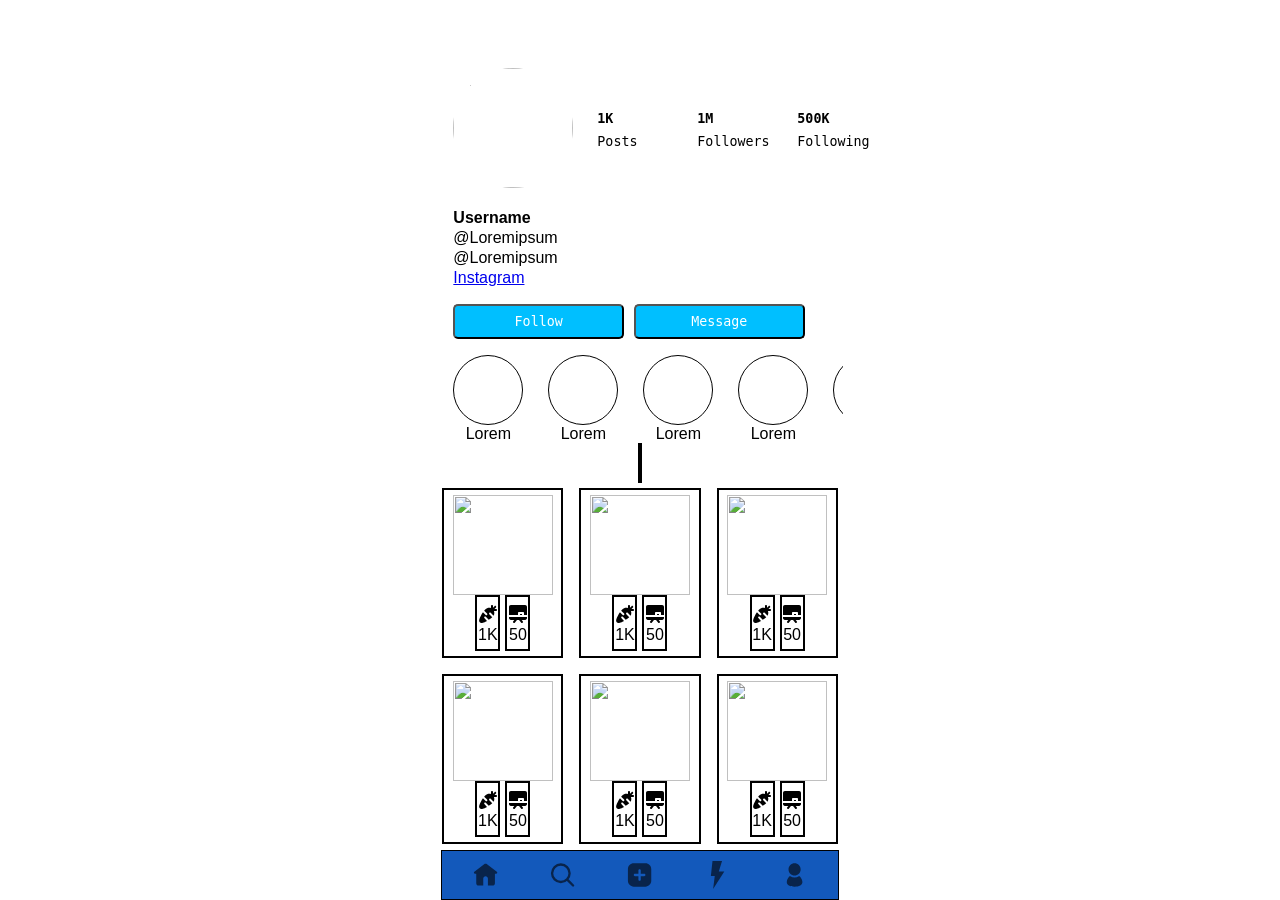
==== index.html @ ef453613 "first commit o'zgarishlar kiritildi" ====
<!DOCTYPE html>
<html>
<head>
	<meta charset="utf-8">
	<link rel="icon" type="image/svg+xml" href="./public/favicon.svg" />
	<meta name="viewport" content="width=device-width, initial-scale=1">
	<title>Minigram</title>
	<link rel="stylesheet" type="text/css" href="./css/main.css">
	<link rel="stylesheet" href="./css/userinfo.css">
</head>
<body>

	<div id="app">
		
		<div class="profileHeader">

			<div class="cover">
				<div class="img">
					<img src="./public/images/cover.jpg">
				</div>
				<button class="change">
					<svg xmlns="http://www.w3.org/2000/svg" viewBox="0 0 24 24">
						<path fill-rule="evenodd" d="M7.5 4.586A2 2 0 0 1 8.914 4h6.172a2 2 0 0 1 1.414.586L17.914 6H19a2 2 0 0 1 2 2v10a2 2 0 0 1-2 2H5a2 2 0 0 1-2-2V8a2 2 0 0 1 2-2h1.086L7.5 4.586ZM10 12a2 2 0 1 1 4 0 2 2 0 0 1-4 0Zm2-4a4 4 0 1 0 0 8 4 4 0 0 0 0-8Z" clip-rule="evenodd"/>
					</svg>
				</button>
			</div>

			<div class="stats">
				<button>
					<span class="count">1K</span>
					<span>Posts</span>
				</button>
				<button>
					<span class="count">1M</span>
					<span>Followers</span>
				</button>
				<button>
					<span class="count">500K</span>
					<span>Following</span>
				</button>
			</div>

		</div>

		<div class="user-info">
			<h4>Username</h4>
			<p>@Loremipsum</p>
			<p>@Loremipsum</p>
			<a href="#">Instagram</a>
		</div>
		<div class="prof-buttons">
			<button class="prof-button">Follow</button>
			<button class="prof-button">Message</button>
		</div>
		<div class="friends">
			<div class="friend-box">
				<div class="fri-img">

				</div>
				<p>Lorem</p>
			</div>
			<div class="friend-box">
				<div class="fri-img">

				</div>
				<p>Lorem</p>
			</div>
			<div class="friend-box">
				<div class="fri-img">

				</div>
				<p>Lorem</p>
			</div>
			<div class="friend-box">
				<div class="fri-img">

				</div>
				<p>Lorem</p>
			</div>
			<div class="friend-box">
				<div class="fri-img">

				</div>
				<p>Lorem</p>
			</div>
			<div class="friend-box">
				<div class="fri-img">

				</div>
				<p>Lorem</p>
			</div>
		</div>

		<div class="main-panel">
			
		</div>


		<div class="posts">
			<ul class="post-items">
				<li>
					<img src="./public/images/cover.jpg">
					<ul>
						<li>
							<svg class="w-6 h-6 text-gray-800 dark:text-white" aria-hidden="true" xmlns="http://www.w3.org/2000/svg" width="24" height="24" fill="none" viewBox="0 0 24 24">
								<path fill="currentColor" d="M16.0001 3c.5522 0 1 .44772 1 1v1.64215l1.5644-1.51254c.397-.38389 1.0301-.37322 1.414.02383.3839.39705.3732 1.03013-.0239 1.41401L18.473 6.99998l1.5271.00001c.5522 0 1 .44772.9999 1 0 .55229-.4477 1-1 1l-2.1048-.00001c.263.59002.4154 1.22712.4292 1.89222.0195.9368-.2372 1.8739-.7777 2.7561l-2.8459-2.7774c-.3952-.3857-1.0284-.378-1.4141.0173-.3857.3952-.378 1.0283.0172 1.4141l2.9486 2.8774c-.8296.7625-2.1057 1.7284-3.5125 2.6476-.0039-.0043-.0079-.0086-.0119-.0129l-2.88472-3.0631c-.37864-.402-1.01152-.421-1.41358-.0424-.40206.3787-.42104 1.0115-.0424 1.4136l2.6129 2.7745c-.189.1089-.3781.2152-.5666.3186-1.21703.6674-2.4674 1.2427-3.553 1.5412-.54097.1487-1.09271.2436-1.60567.2207-.51242-.0228-1.08874-.1699-1.53164-.6128-.44291-.4429-.58999-1.0192-.61281-1.5316-.02284-.513.07199-1.0647.22074-1.6057.29851-1.0856.87376-2.336 1.54118-3.553.62156-1.1334 1.35187-2.2891 2.07312-3.3185l2.71447 2.617c.39761.3834 1.03061.3718 1.41401-.0258.3833-.3976.3717-1.0306-.0259-1.414L8.17235 8.74115c.3837-.47727.7425-.88572 1.05449-1.19772 1.22356-1.22358 2.57606-1.84689 3.94556-1.84108.6464.00273 1.2596.1455 1.8277.39684V4c0-.55228.4477-1 1-1Z"/>
							</svg>
							<span>1K</span>
						</li>
						<li>
							<svg class="w-6 h-6 text-gray-800 dark:text-white" aria-hidden="true" xmlns="http://www.w3.org/2000/svg" width="24" height="24" fill="currentColor" viewBox="0 0 24 24">
								<path d="M3 4.92857C3 3.90506 3.80497 3 4.88889 3H19.1111C20.195 3 21 3.90506 21 4.92857V13h-3v-2c0-.5523-.4477-1-1-1h-4c-.5523 0-1 .4477-1 1v2H3V4.92857ZM3 15v1.0714C3 17.0949 3.80497 18 4.88889 18h3.47608L7.2318 19.3598c-.35356.4243-.29624 1.0548.12804 1.4084.42428.3536 1.05484.2962 1.40841-.128L10.9684 18h2.0632l2.2002 2.6402c.3535.4242.9841.4816 1.4084.128.4242-.3536.4816-.9841.128-1.4084L15.635 18h3.4761C20.195 18 21 17.0949 21 16.0714V15H3Z"/>
								<path d="M16 12v1h-2v-1h2Z"/>
							</svg>
							<span>50</span>
						</li>
					</ul>
				</li>
				<li>
					<img src="./public/images/cover.jpg">
					<ul>
						<li>
							<svg class="w-6 h-6 text-gray-800 dark:text-white" aria-hidden="true" xmlns="http://www.w3.org/2000/svg" width="24" height="24" fill="none" viewBox="0 0 24 24">
								<path fill="currentColor" d="M16.0001 3c.5522 0 1 .44772 1 1v1.64215l1.5644-1.51254c.397-.38389 1.0301-.37322 1.414.02383.3839.39705.3732 1.03013-.0239 1.41401L18.473 6.99998l1.5271.00001c.5522 0 1 .44772.9999 1 0 .55229-.4477 1-1 1l-2.1048-.00001c.263.59002.4154 1.22712.4292 1.89222.0195.9368-.2372 1.8739-.7777 2.7561l-2.8459-2.7774c-.3952-.3857-1.0284-.378-1.4141.0173-.3857.3952-.378 1.0283.0172 1.4141l2.9486 2.8774c-.8296.7625-2.1057 1.7284-3.5125 2.6476-.0039-.0043-.0079-.0086-.0119-.0129l-2.88472-3.0631c-.37864-.402-1.01152-.421-1.41358-.0424-.40206.3787-.42104 1.0115-.0424 1.4136l2.6129 2.7745c-.189.1089-.3781.2152-.5666.3186-1.21703.6674-2.4674 1.2427-3.553 1.5412-.54097.1487-1.09271.2436-1.60567.2207-.51242-.0228-1.08874-.1699-1.53164-.6128-.44291-.4429-.58999-1.0192-.61281-1.5316-.02284-.513.07199-1.0647.22074-1.6057.29851-1.0856.87376-2.336 1.54118-3.553.62156-1.1334 1.35187-2.2891 2.07312-3.3185l2.71447 2.617c.39761.3834 1.03061.3718 1.41401-.0258.3833-.3976.3717-1.0306-.0259-1.414L8.17235 8.74115c.3837-.47727.7425-.88572 1.05449-1.19772 1.22356-1.22358 2.57606-1.84689 3.94556-1.84108.6464.00273 1.2596.1455 1.8277.39684V4c0-.55228.4477-1 1-1Z"/>
							</svg>
							<span>1K</span>
						</li>
						<li>
							<svg class="w-6 h-6 text-gray-800 dark:text-white" aria-hidden="true" xmlns="http://www.w3.org/2000/svg" width="24" height="24" fill="currentColor" viewBox="0 0 24 24">
								<path d="M3 4.92857C3 3.90506 3.80497 3 4.88889 3H19.1111C20.195 3 21 3.90506 21 4.92857V13h-3v-2c0-.5523-.4477-1-1-1h-4c-.5523 0-1 .4477-1 1v2H3V4.92857ZM3 15v1.0714C3 17.0949 3.80497 18 4.88889 18h3.47608L7.2318 19.3598c-.35356.4243-.29624 1.0548.12804 1.4084.42428.3536 1.05484.2962 1.40841-.128L10.9684 18h2.0632l2.2002 2.6402c.3535.4242.9841.4816 1.4084.128.4242-.3536.4816-.9841.128-1.4084L15.635 18h3.4761C20.195 18 21 17.0949 21 16.0714V15H3Z"/>
								<path d="M16 12v1h-2v-1h2Z"/>
							</svg>
							<span>50</span>
						</li>
					</ul>
				</li>
				<li>
					<img src="./public/images/cover.jpg">
					<ul>
						<li>
							<svg class="w-6 h-6 text-gray-800 dark:text-white" aria-hidden="true" xmlns="http://www.w3.org/2000/svg" width="24" height="24" fill="none" viewBox="0 0 24 24">
								<path fill="currentColor" d="M16.0001 3c.5522 0 1 .44772 1 1v1.64215l1.5644-1.51254c.397-.38389 1.0301-.37322 1.414.02383.3839.39705.3732 1.03013-.0239 1.41401L18.473 6.99998l1.5271.00001c.5522 0 1 .44772.9999 1 0 .55229-.4477 1-1 1l-2.1048-.00001c.263.59002.4154 1.22712.4292 1.89222.0195.9368-.2372 1.8739-.7777 2.7561l-2.8459-2.7774c-.3952-.3857-1.0284-.378-1.4141.0173-.3857.3952-.378 1.0283.0172 1.4141l2.9486 2.8774c-.8296.7625-2.1057 1.7284-3.5125 2.6476-.0039-.0043-.0079-.0086-.0119-.0129l-2.88472-3.0631c-.37864-.402-1.01152-.421-1.41358-.0424-.40206.3787-.42104 1.0115-.0424 1.4136l2.6129 2.7745c-.189.1089-.3781.2152-.5666.3186-1.21703.6674-2.4674 1.2427-3.553 1.5412-.54097.1487-1.09271.2436-1.60567.2207-.51242-.0228-1.08874-.1699-1.53164-.6128-.44291-.4429-.58999-1.0192-.61281-1.5316-.02284-.513.07199-1.0647.22074-1.6057.29851-1.0856.87376-2.336 1.54118-3.553.62156-1.1334 1.35187-2.2891 2.07312-3.3185l2.71447 2.617c.39761.3834 1.03061.3718 1.41401-.0258.3833-.3976.3717-1.0306-.0259-1.414L8.17235 8.74115c.3837-.47727.7425-.88572 1.05449-1.19772 1.22356-1.22358 2.57606-1.84689 3.94556-1.84108.6464.00273 1.2596.1455 1.8277.39684V4c0-.55228.4477-1 1-1Z"/>
							</svg>
							<span>1K</span>
						</li>
						<li>
							<svg class="w-6 h-6 text-gray-800 dark:text-white" aria-hidden="true" xmlns="http://www.w3.org/2000/svg" width="24" height="24" fill="currentColor" viewBox="0 0 24 24">
								<path d="M3 4.92857C3 3.90506 3.80497 3 4.88889 3H19.1111C20.195 3 21 3.90506 21 4.92857V13h-3v-2c0-.5523-.4477-1-1-1h-4c-.5523 0-1 .4477-1 1v2H3V4.92857ZM3 15v1.0714C3 17.0949 3.80497 18 4.88889 18h3.47608L7.2318 19.3598c-.35356.4243-.29624 1.0548.12804 1.4084.42428.3536 1.05484.2962 1.40841-.128L10.9684 18h2.0632l2.2002 2.6402c.3535.4242.9841.4816 1.4084.128.4242-.3536.4816-.9841.128-1.4084L15.635 18h3.4761C20.195 18 21 17.0949 21 16.0714V15H3Z"/>
								<path d="M16 12v1h-2v-1h2Z"/>
							</svg>
							<span>50</span>
						</li>
					</ul>
				</li>
				<li>
					<img src="./public/images/cover.jpg">
					<ul>
						<li>
							<svg class="w-6 h-6 text-gray-800 dark:text-white" aria-hidden="true" xmlns="http://www.w3.org/2000/svg" width="24" height="24" fill="none" viewBox="0 0 24 24">
								<path fill="currentColor" d="M16.0001 3c.5522 0 1 .44772 1 1v1.64215l1.5644-1.51254c.397-.38389 1.0301-.37322 1.414.02383.3839.39705.3732 1.03013-.0239 1.41401L18.473 6.99998l1.5271.00001c.5522 0 1 .44772.9999 1 0 .55229-.4477 1-1 1l-2.1048-.00001c.263.59002.4154 1.22712.4292 1.89222.0195.9368-.2372 1.8739-.7777 2.7561l-2.8459-2.7774c-.3952-.3857-1.0284-.378-1.4141.0173-.3857.3952-.378 1.0283.0172 1.4141l2.9486 2.8774c-.8296.7625-2.1057 1.7284-3.5125 2.6476-.0039-.0043-.0079-.0086-.0119-.0129l-2.88472-3.0631c-.37864-.402-1.01152-.421-1.41358-.0424-.40206.3787-.42104 1.0115-.0424 1.4136l2.6129 2.7745c-.189.1089-.3781.2152-.5666.3186-1.21703.6674-2.4674 1.2427-3.553 1.5412-.54097.1487-1.09271.2436-1.60567.2207-.51242-.0228-1.08874-.1699-1.53164-.6128-.44291-.4429-.58999-1.0192-.61281-1.5316-.02284-.513.07199-1.0647.22074-1.6057.29851-1.0856.87376-2.336 1.54118-3.553.62156-1.1334 1.35187-2.2891 2.07312-3.3185l2.71447 2.617c.39761.3834 1.03061.3718 1.41401-.0258.3833-.3976.3717-1.0306-.0259-1.414L8.17235 8.74115c.3837-.47727.7425-.88572 1.05449-1.19772 1.22356-1.22358 2.57606-1.84689 3.94556-1.84108.6464.00273 1.2596.1455 1.8277.39684V4c0-.55228.4477-1 1-1Z"/>
							</svg>
							<span>1K</span>
						</li>
						<li>
							<svg class="w-6 h-6 text-gray-800 dark:text-white" aria-hidden="true" xmlns="http://www.w3.org/2000/svg" width="24" height="24" fill="currentColor" viewBox="0 0 24 24">
								<path d="M3 4.92857C3 3.90506 3.80497 3 4.88889 3H19.1111C20.195 3 21 3.90506 21 4.92857V13h-3v-2c0-.5523-.4477-1-1-1h-4c-.5523 0-1 .4477-1 1v2H3V4.92857ZM3 15v1.0714C3 17.0949 3.80497 18 4.88889 18h3.47608L7.2318 19.3598c-.35356.4243-.29624 1.0548.12804 1.4084.42428.3536 1.05484.2962 1.40841-.128L10.9684 18h2.0632l2.2002 2.6402c.3535.4242.9841.4816 1.4084.128.4242-.3536.4816-.9841.128-1.4084L15.635 18h3.4761C20.195 18 21 17.0949 21 16.0714V15H3Z"/>
								<path d="M16 12v1h-2v-1h2Z"/>
							</svg>
							<span>50</span>
						</li>
					</ul>
				</li>
				<li>
					<img src="./public/images/cover.jpg">
					<ul>
						<li>
							<svg class="w-6 h-6 text-gray-800 dark:text-white" aria-hidden="true" xmlns="http://www.w3.org/2000/svg" width="24" height="24" fill="none" viewBox="0 0 24 24">
								<path fill="currentColor" d="M16.0001 3c.5522 0 1 .44772 1 1v1.64215l1.5644-1.51254c.397-.38389 1.0301-.37322 1.414.02383.3839.39705.3732 1.03013-.0239 1.41401L18.473 6.99998l1.5271.00001c.5522 0 1 .44772.9999 1 0 .55229-.4477 1-1 1l-2.1048-.00001c.263.59002.4154 1.22712.4292 1.89222.0195.9368-.2372 1.8739-.7777 2.7561l-2.8459-2.7774c-.3952-.3857-1.0284-.378-1.4141.0173-.3857.3952-.378 1.0283.0172 1.4141l2.9486 2.8774c-.8296.7625-2.1057 1.7284-3.5125 2.6476-.0039-.0043-.0079-.0086-.0119-.0129l-2.88472-3.0631c-.37864-.402-1.01152-.421-1.41358-.0424-.40206.3787-.42104 1.0115-.0424 1.4136l2.6129 2.7745c-.189.1089-.3781.2152-.5666.3186-1.21703.6674-2.4674 1.2427-3.553 1.5412-.54097.1487-1.09271.2436-1.60567.2207-.51242-.0228-1.08874-.1699-1.53164-.6128-.44291-.4429-.58999-1.0192-.61281-1.5316-.02284-.513.07199-1.0647.22074-1.6057.29851-1.0856.87376-2.336 1.54118-3.553.62156-1.1334 1.35187-2.2891 2.07312-3.3185l2.71447 2.617c.39761.3834 1.03061.3718 1.41401-.0258.3833-.3976.3717-1.0306-.0259-1.414L8.17235 8.74115c.3837-.47727.7425-.88572 1.05449-1.19772 1.22356-1.22358 2.57606-1.84689 3.94556-1.84108.6464.00273 1.2596.1455 1.8277.39684V4c0-.55228.4477-1 1-1Z"/>
							</svg>
							<span>1K</span>
						</li>
						<li>
							<svg class="w-6 h-6 text-gray-800 dark:text-white" aria-hidden="true" xmlns="http://www.w3.org/2000/svg" width="24" height="24" fill="currentColor" viewBox="0 0 24 24">
								<path d="M3 4.92857C3 3.90506 3.80497 3 4.88889 3H19.1111C20.195 3 21 3.90506 21 4.92857V13h-3v-2c0-.5523-.4477-1-1-1h-4c-.5523 0-1 .4477-1 1v2H3V4.92857ZM3 15v1.0714C3 17.0949 3.80497 18 4.88889 18h3.47608L7.2318 19.3598c-.35356.4243-.29624 1.0548.12804 1.4084.42428.3536 1.05484.2962 1.40841-.128L10.9684 18h2.0632l2.2002 2.6402c.3535.4242.9841.4816 1.4084.128.4242-.3536.4816-.9841.128-1.4084L15.635 18h3.4761C20.195 18 21 17.0949 21 16.0714V15H3Z"/>
								<path d="M16 12v1h-2v-1h2Z"/>
							</svg>
							<span>50</span>
						</li>
					</ul>
				</li>
				<li>
					<img src="./public/images/cover.jpg">
					<ul>
						<li>
							<svg class="w-6 h-6 text-gray-800 dark:text-white" aria-hidden="true" xmlns="http://www.w3.org/2000/svg" width="24" height="24" fill="none" viewBox="0 0 24 24">
								<path fill="currentColor" d="M16.0001 3c.5522 0 1 .44772 1 1v1.64215l1.5644-1.51254c.397-.38389 1.0301-.37322 1.414.02383.3839.39705.3732 1.03013-.0239 1.41401L18.473 6.99998l1.5271.00001c.5522 0 1 .44772.9999 1 0 .55229-.4477 1-1 1l-2.1048-.00001c.263.59002.4154 1.22712.4292 1.89222.0195.9368-.2372 1.8739-.7777 2.7561l-2.8459-2.7774c-.3952-.3857-1.0284-.378-1.4141.0173-.3857.3952-.378 1.0283.0172 1.4141l2.9486 2.8774c-.8296.7625-2.1057 1.7284-3.5125 2.6476-.0039-.0043-.0079-.0086-.0119-.0129l-2.88472-3.0631c-.37864-.402-1.01152-.421-1.41358-.0424-.40206.3787-.42104 1.0115-.0424 1.4136l2.6129 2.7745c-.189.1089-.3781.2152-.5666.3186-1.21703.6674-2.4674 1.2427-3.553 1.5412-.54097.1487-1.09271.2436-1.60567.2207-.51242-.0228-1.08874-.1699-1.53164-.6128-.44291-.4429-.58999-1.0192-.61281-1.5316-.02284-.513.07199-1.0647.22074-1.6057.29851-1.0856.87376-2.336 1.54118-3.553.62156-1.1334 1.35187-2.2891 2.07312-3.3185l2.71447 2.617c.39761.3834 1.03061.3718 1.41401-.0258.3833-.3976.3717-1.0306-.0259-1.414L8.17235 8.74115c.3837-.47727.7425-.88572 1.05449-1.19772 1.22356-1.22358 2.57606-1.84689 3.94556-1.84108.6464.00273 1.2596.1455 1.8277.39684V4c0-.55228.4477-1 1-1Z"/>
							</svg>
							<span>1K</span>
						</li>
						<li>
							<svg class="w-6 h-6 text-gray-800 dark:text-white" aria-hidden="true" xmlns="http://www.w3.org/2000/svg" width="24" height="24" fill="currentColor" viewBox="0 0 24 24">
								<path d="M3 4.92857C3 3.90506 3.80497 3 4.88889 3H19.1111C20.195 3 21 3.90506 21 4.92857V13h-3v-2c0-.5523-.4477-1-1-1h-4c-.5523 0-1 .4477-1 1v2H3V4.92857ZM3 15v1.0714C3 17.0949 3.80497 18 4.88889 18h3.47608L7.2318 19.3598c-.35356.4243-.29624 1.0548.12804 1.4084.42428.3536 1.05484.2962 1.40841-.128L10.9684 18h2.0632l2.2002 2.6402c.3535.4242.9841.4816 1.4084.128.4242-.3536.4816-.9841.128-1.4084L15.635 18h3.4761C20.195 18 21 17.0949 21 16.0714V15H3Z"/>
								<path d="M16 12v1h-2v-1h2Z"/>
							</svg>
							<span>50</span>
						</li>
					</ul>
				</li>
		</div>

		<ul class="footer">
			<li><svg viewBox="0 0 24 24" version="1.1" xmlns="http://www.w3.org/2000/svg" xmlns:xlink="http://www.w3.org/1999/xlink" fill="#000000"><g id="SVGRepo_bgCarrier" stroke-width="0"></g><g id="SVGRepo_tracerCarrier" stroke-linecap="round" stroke-linejoin="round"></g><g id="SVGRepo_iconCarrier"> <title>home_3_fill</title> <g id="页面-1" stroke="none" stroke-width="1" fill="none" fill-rule="evenodd"> <g id="Building" transform="translate(-96.000000, -48.000000)" fill-rule="nonzero"> <g id="home_3_fill" transform="translate(96.000000, 48.000000)"> <path d="M24,0 L24,24 L0,24 L0,0 L24,0 Z M12.5934901,23.257841 L12.5819402,23.2595131 L12.5108777,23.2950439 L12.4918791,23.2987469 L12.4918791,23.2987469 L12.4767152,23.2950439 L12.4056548,23.2595131 C12.3958229,23.2563662 12.3870493,23.2590235 12.3821421,23.2649074 L12.3780323,23.275831 L12.360941,23.7031097 L12.3658947,23.7234994 L12.3769048,23.7357139 L12.4804777,23.8096931 L12.4953491,23.8136134 L12.4953491,23.8136134 L12.5071152,23.8096931 L12.6106902,23.7357139 L12.6232938,23.7196733 L12.6232938,23.7196733 L12.6266527,23.7031097 L12.609561,23.275831 C12.6075724,23.2657013 12.6010112,23.2592993 12.5934901,23.257841 L12.5934901,23.257841 Z M12.8583906,23.1452862 L12.8445485,23.1473072 L12.6598443,23.2396597 L12.6498822,23.2499052 L12.6498822,23.2499052 L12.6471943,23.2611114 L12.6650943,23.6906389 L12.6699349,23.7034178 L12.6699349,23.7034178 L12.678386,23.7104931 L12.8793402,23.8032389 C12.8914285,23.8068999 12.9022333,23.8029875 12.9078286,23.7952264 L12.9118235,23.7811639 L12.8776777,23.1665331 C12.8752882,23.1545897 12.8674102,23.1470016 12.8583906,23.1452862 L12.8583906,23.1452862 Z M12.1430473,23.1473072 C12.1332178,23.1423925 12.1221763,23.1452606 12.1156365,23.1525954 L12.1099173,23.1665331 L12.0757714,23.7811639 C12.0751323,23.7926639 12.0828099,23.8018602 12.0926481,23.8045676 L12.108256,23.8032389 L12.3092106,23.7104931 L12.3186497,23.7024347 L12.3186497,23.7024347 L12.3225043,23.6906389 L12.340401,23.2611114 L12.337245,23.2485176 L12.337245,23.2485176 L12.3277531,23.2396597 L12.1430473,23.1473072 Z" id="MingCute" fill-rule="nonzero"> </path> <path d="M13.2279,2.68814 C12.5057,2.12641 11.4944,2.12641 10.7722,2.68814 L2.38841,9.20884 C1.63605,9.79401 2.04989,11 3.00297,11 L4.00005,11 L4.00005,19 C4.00005,20.1046 4.89548,21 6.00005,21 L9.99999915,21 L9.99999915,15 C9.99999915,13.8954 10.8954,13 11.9999991,13 C13.1046,13 13.9999991,13.8954 13.9999991,15 L13.9999991,21 L18.0001,21 C19.1046,21 20.0001,20.1046 20.0001,19 L20.0001,11 L20.9971,11 C21.9492,11 22.3648,9.79463 21.6117,9.20884 L13.2279,2.68814 Z" id="路径" fill="#09244B"> </path> </g> </g> </g> </g></svg></li>
			<li><svg viewBox="0 0 24 24" fill="none" xmlns="http://www.w3.org/2000/svg"><g id="SVGRepo_bgCarrier" stroke-width="0"></g><g id="SVGRepo_tracerCarrier" stroke-linecap="round" stroke-linejoin="round"></g><g id="SVGRepo_iconCarrier"> <path d="M15.7955 15.8111L21 21M18 10.5C18 14.6421 14.6421 18 10.5 18C6.35786 18 3 14.6421 3 10.5C3 6.35786 6.35786 3 10.5 3C14.6421 3 18 6.35786 18 10.5Z" stroke="#09244B" stroke-width="2" stroke-linecap="round" stroke-linejoin="round"></path> </g></svg></li>
			<li><svg viewBox="0 0 24 24" fill="none" xmlns="http://www.w3.org/2000/svg"><g id="SVGRepo_bgCarrier" stroke-width="0"></g><g id="SVGRepo_tracerCarrier" stroke-linecap="round" stroke-linejoin="round"></g><g id="SVGRepo_iconCarrier"> <path fill-rule="evenodd" clip-rule="evenodd" d="M7 2C4.23858 2 2 4.23858 2 7V17C2 19.7614 4.23858 22 7 22H17C19.7614 22 22 19.7614 22 17V7C22 4.23858 19.7614 2 17 2H7ZM12 7C12.5523 7 13 7.44772 13 8V11H16C16.5523 11 17 11.4477 17 12C17 12.5523 16.5523 13 16 13H13V16C13 16.5523 12.5523 17 12 17C11.4477 17 11 16.5523 11 16V13H8C7.44772 13 7 12.5523 7 12C7 11.4477 7.44772 11 8 11H11V8C11 7.44772 11.4477 7 12 7Z" fill="#09244b"></path> </g></svg></li>
			<li><svg fill="#09244b" height="200px" width="200px" version="1.1" id="Capa_1" xmlns="http://www.w3.org/2000/svg" xmlns:xlink="http://www.w3.org/1999/xlink" viewBox="0 0 220 220" xml:space="preserve"><g id="SVGRepo_bgCarrier" stroke-width="0"></g><g id="SVGRepo_tracerCarrier" stroke-linecap="round" stroke-linejoin="round"></g><g id="SVGRepo_iconCarrier"> <path d="M75.102,220l12.689-101.666H57.334L70.023,0h74.875L119.52,81.668h43.146L75.102,220z"></path> </g></svg></li>
			<li><svg height="200px" width="200px" version="1.1" id="_x32_" xmlns="http://www.w3.org/2000/svg" xmlns:xlink="http://www.w3.org/1999/xlink" viewBox="-51.2 -51.2 614.40 614.40" xml:space="preserve" fill="#000000"><g id="SVGRepo_bgCarrier" stroke-width="0"></g><g id="SVGRepo_tracerCarrier" stroke-linecap="round" stroke-linejoin="round"></g><g id="SVGRepo_iconCarrier"> <style type="text/css"> .st0{fill:#09244b;} </style> <g> <path class="st0" d="M256,265.308c73.252,0,132.644-59.391,132.644-132.654C388.644,59.412,329.252,0,256,0 c-73.262,0-132.643,59.412-132.643,132.654C123.357,205.917,182.738,265.308,256,265.308z"></path> <path class="st0" d="M425.874,393.104c-5.922-35.474-36-84.509-57.552-107.465c-5.829-6.212-15.948-3.628-19.504-1.427 c-27.04,16.672-58.782,26.399-92.819,26.399c-34.036,0-65.778-9.727-92.818-26.399c-3.555-2.201-13.675-4.785-19.505,1.427 c-21.55,22.956-51.628,71.991-57.551,107.465C71.573,480.444,164.877,512,256,512C347.123,512,440.427,480.444,425.874,393.104z"></path> </g> </g></svg></li>
		</ul>

	</div>

</body>
</html>
---- css/main.css ----
* {
	margin: 0;
	padding: 0;
	box-sizing: border-box;
}

ul {
	list-style-type: none;
}

:root {
	font-family: sans-serif;
}

#app {
	min-height: 100vh;
	display: flex;
	flex-direction: column;
	align-items: center;
	justify-content: center;
	/* gap: 1rem; */
	padding: 2rem;
}

.profileHeader {
	width: calc(100%/3);
	display: flex;
	align-items: center;
	justify-content: flex-start;
	gap: 1rem;
	padding: 1rem;
	/* border: 2pt solid black; */
}

.profileHeader .cover {
	display: flex;
	flex-direction: column;
	align-items: center;
	justify-content: center;
	position: relative;
}

.profileHeader .cover .img {
	position: relative;
	z-index: 1;
}

.profileHeader .cover .img::before {
	content: "";
	position: absolute;
	top: 0;
	left: 0;
	width: 100%;
	height: 100%;
	background: transparent;
}

.profileHeader .cover img {
	width: 120px;
	height: 120px;
	border-radius: 50%;
}

.profileHeader .cover .change {
	font-size: 0.5rem;
	opacity: 0;
	padding: 0.25rem;
	border: none;
	position: absolute;
	background: rgba(0, 0, 0, 0.75);
	color: white;
	border-radius: 0.25rem;
	z-index: 99;
	cursor: pointer;
	transition: opacity 500ms;
}

.profileHeader .cover .change svg {
	width: 1rem;
	height: 1rem;
	fill: currentColor;
}

.profileHeader .cover:hover .change {
	opacity: 1;
}

.profileHeader .stats {
	display: flex;
}

/*TODO: Buttun coverni qolplashi kerak*/
.profileHeader .stats button {
	font-family: monospace;
	border: none;
	background: transparent;
	display: flex;
	gap: 0.5rem;
	padding: 0.5rem;
	border-radius: 0.25rem;
	min-width: 100px;
	flex-direction: column;
	flex: 1;
	cursor: pointer;
}

.profileHeader .stats button:hover {
	background: #f0f0f0;
}

.profileHeader .stats button .count {
	font-weight: bold;
}

.posts img {
	width: 100px;
	height: 100px;
}

.posts {
	width:calc(100%/3);
}

.posts .post-items {
	width: 100%;
	/* background: red; */
	display: flex;
	gap: 1rem;
	flex-wrap: wrap;
	padding: 5px;
	cursor: pointer;
	
}

.posts .post-items li {
	width: calc((100% - 2rem) / 3);
	border: 2pt solid black;

}
.post-items li:hover {
	box-shadow: 0 8px 20px rgba(0, 0, 0, 0.2);
}
.post-items ul {
	display: flex;
	gap: 5px;
	width: 100%;
	align-items: center;
	justify-content: center;
	
}
.post-items li {
	display: flex;
	flex-direction: column;
	align-items: center;
	justify-content: center;
	padding: 5px;
}
.post-items ul li {
	width: 30px;
}
---- css/userinfo.css ----
.user-info {
    width: calc(100%/3);
	display: flex;
    flex-direction: column;
	align-items: flex-start;
	justify-content: center;
	line-height: 20px;
	padding: 0rem 1rem;
	/* border: 2pt solid rgb(243, 51, 51); */
    text-decoration: none;
}

.prof-buttons {
    width: calc(100%/3);
    display: flex;
    padding: 1rem;
    gap: 10px;
    align-items: center;
    justify-content: flex-start;
}
.prof-button {
    display: flex;
    align-items: center;
    justify-content: center;
    width: calc(50% - 1rem);
    /* height: 10%; */
    background: deepskyblue;
    color: white;
    padding: 8px;
    border-radius: 5px;
    cursor: pointer;
    font-family: monospace;
}
.prof-button:hover {
    background: dodgerblue;
}
.friends { 
    width: calc(100%/3);
    display: flex;
    gap: 25px;
    padding: 0rem 1rem;
    overflow: hidden;

}
.friend-box {
    display: flex;
    flex-direction: column;
    /* justify-content: center; */
    align-items: center;
    cursor: pointer;
}
.fri-img {
    width: 70px;
    height: 70px;
    border: 1pt solid black;
    border-radius: 50%;
}

.fri-img:hover {
    box-shadow: 0 8px 20px rgba(0, 0, 0, 0.2);
}
.main-panel {
    width: 100%/3;
    height: 40px;
    border: 2pt solid black;
}

.footer {
    width: calc(100%/3 - 1.8rem);
    height: 50px;
    border: 1pt solid black;
    display: flex;
    align-items: center;
    gap: 10px;
    padding: 10px;
    position: fixed;
    bottom: 0px;
    background: #1359bb;
}
.footer li {
    width: 100%;
    height: 100%;
}
.footer li svg {
    width: 100%;
    height: 100%;
    cursor: pointer;
}
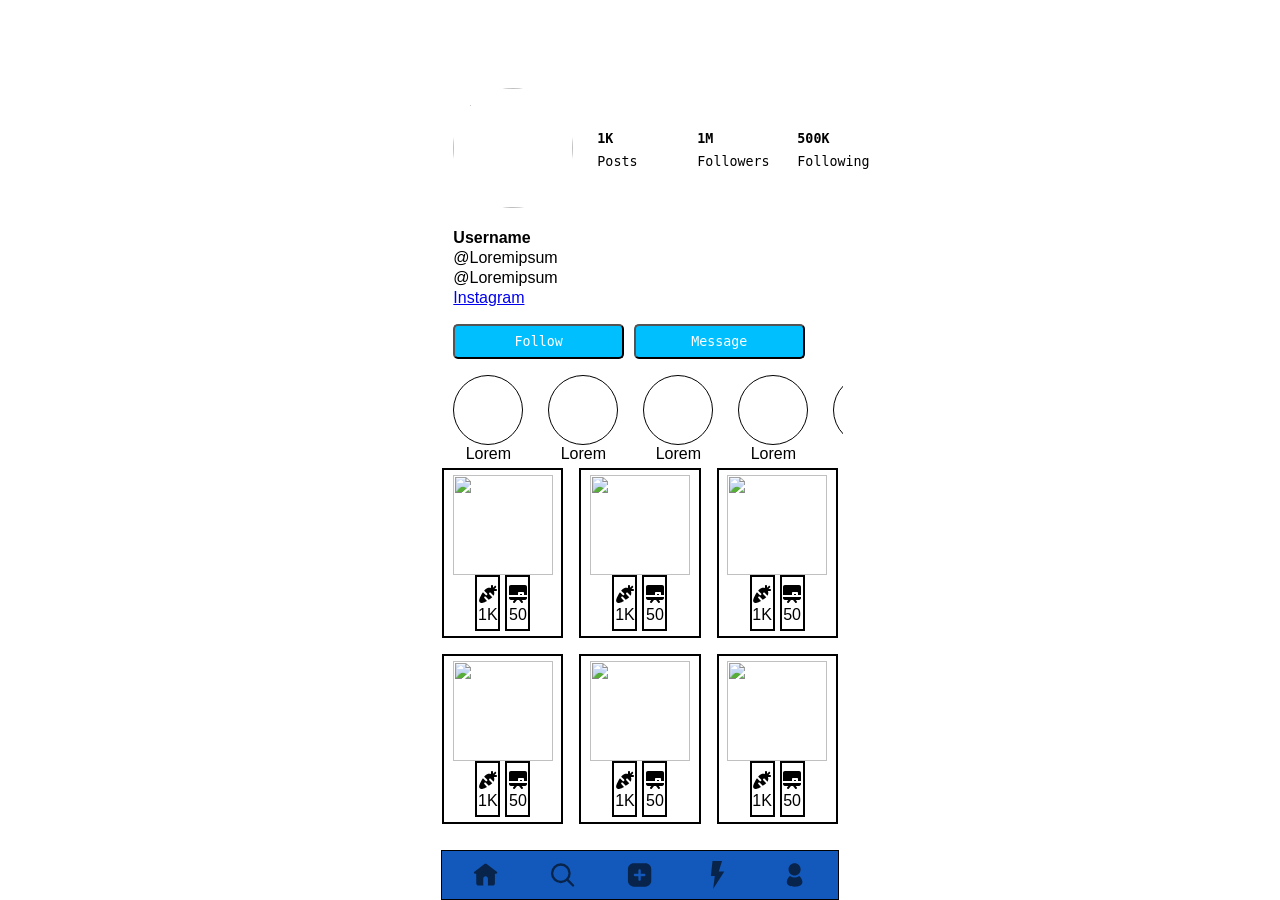
==== commit be868886: "Update index.html second" ====
--- a/index.html
+++ b/index.html
@@ -91,11 +91,6 @@
 			</div>
 		</div>
 
-		<div class="main-panel">
-			
-		</div>
-
-
 		<div class="posts">
 			<ul class="post-items">
 				<li>
